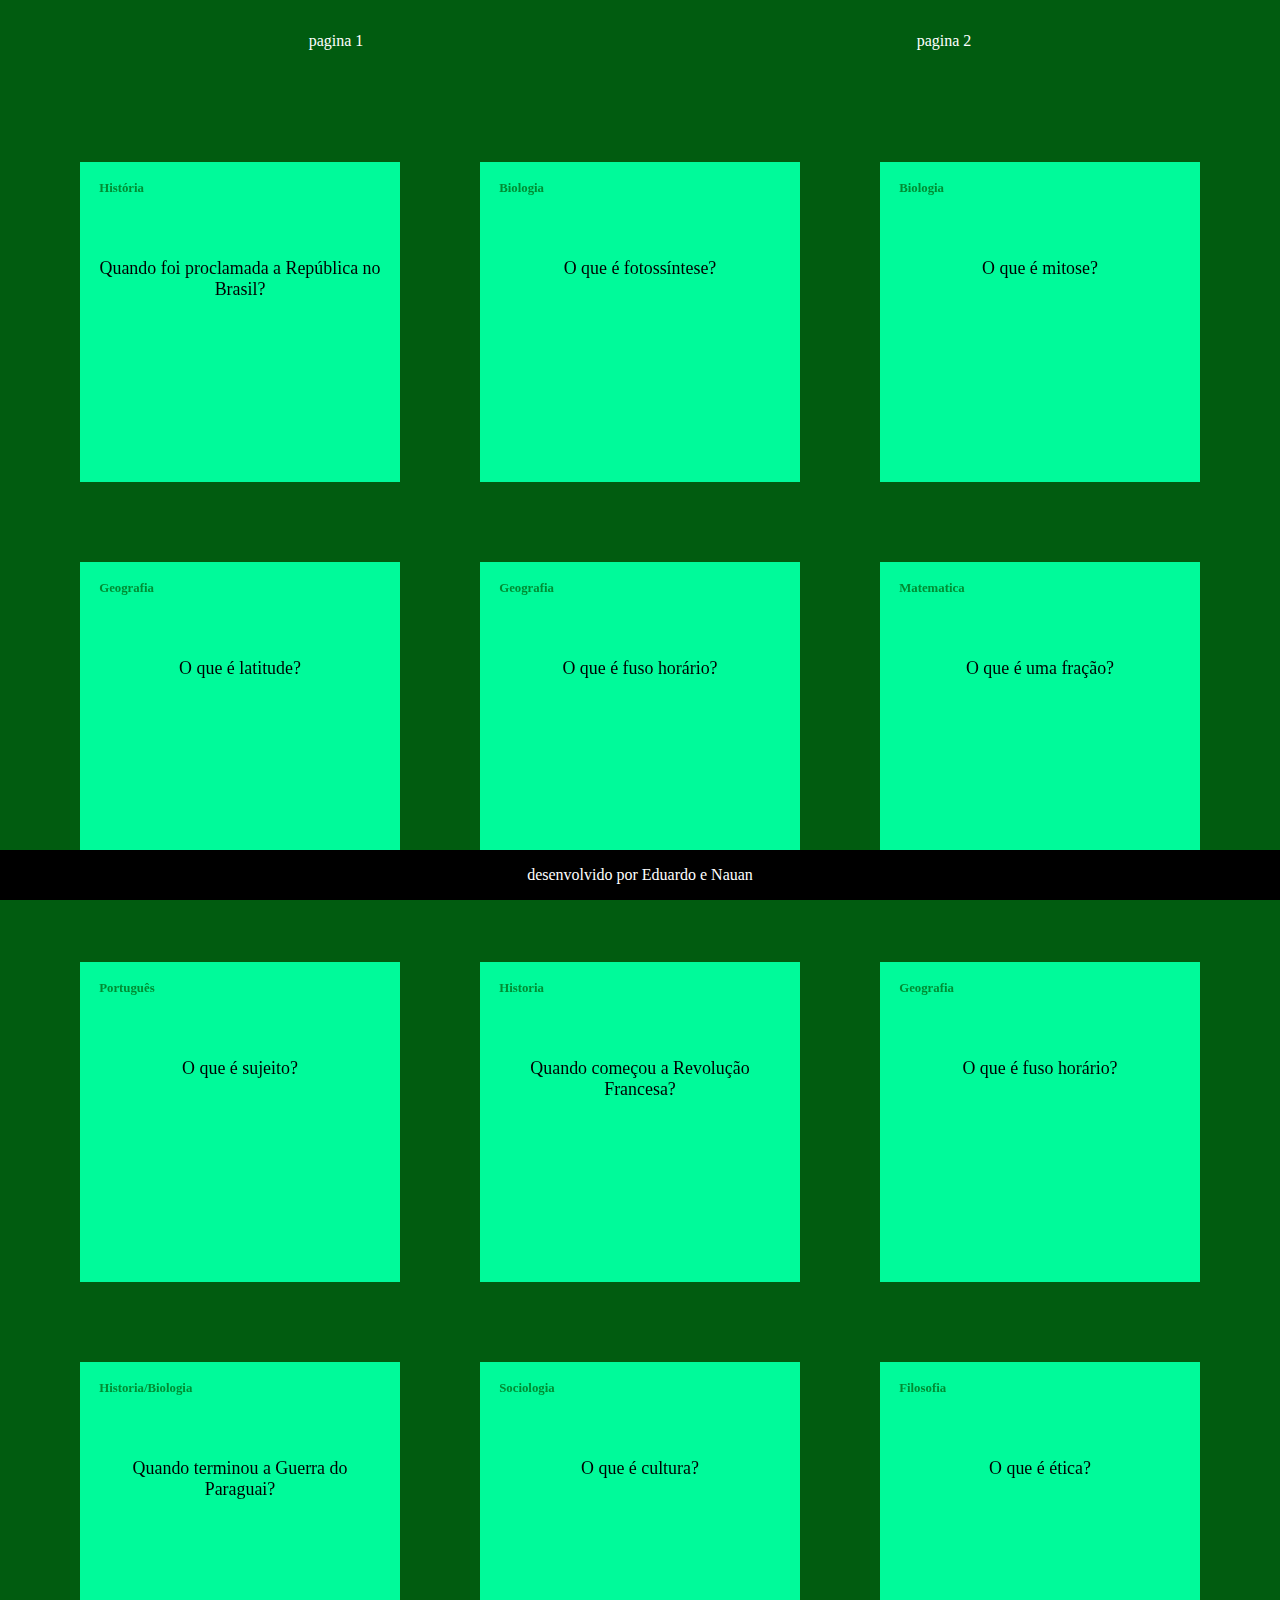
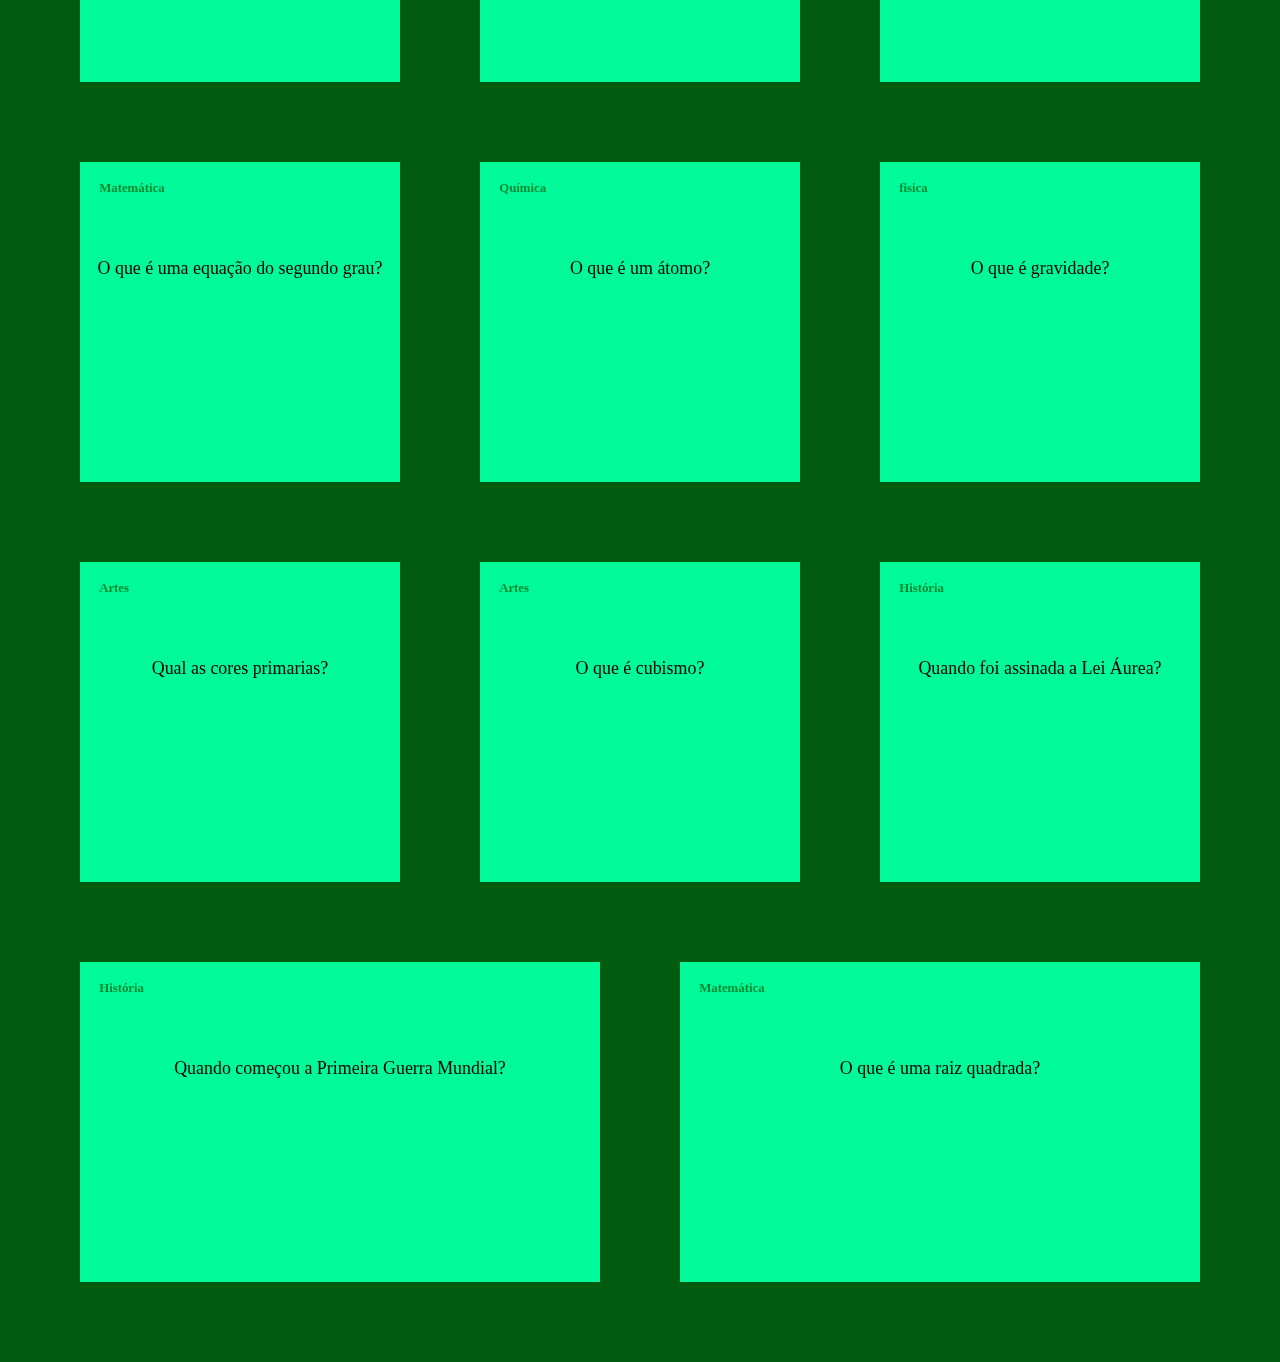
==== pagina2.html @ 7088981d "d" ====
<!DOCTYPE html>
<html lang="pt-br">
<head>
    <meta charset="UTF-8">
    <meta name="viewport" content="width=device-width, initial-scale=1.0">
    <title>Nauan e Duzes Lindo</title>
    <link rel="stylesheet" href="style.css">
</head>
<body>
    <header>
        <a href="index.html">pagina 1</a>
        <a href="pagina2.html">pagina 2</a>
    </header>
    <section id="container">

    </section>
    <footer>
        <p>desenvolvido por Eduardo e Nauan</p>
    </footer>
    <script src="mais.js"></script>
    <script src="perguntas.js"></script>
</body>
</html>
---- style.css ----
:root{
    --fundo: #015c10;
    --frente-cartão: #00FA9A;
    --verso-cartão: #e7900e;
    --destaque: #01862ef3;
    --preto: #000000;
    --branco: #ffffff;
 }
 
 body{
     background-color: var(--fundo);
     margin: 0;
 }

 header{
    background-color: var(--fundo);
    display: flex;
    justify-content:  space-around;
    padding: 2rem;
 }
 

header a{
    color: var(--branco);
    text-decoration:  none;
}
 footer{
     background-color: var(--preto);
     position: fixed;
     bottom: 0;
     color: var(--branco);
     width: 100%;
     text-align: center;
 }

 #container{
padding: 4rem;
display: flex;
gap: 3rem;
flex-wrap: wrap;

 }
 .cartao{
    flex-grow: 1;
    flex-basis: calc(33% - 6rem);
    height: 20rem;
    margin: 1rem;
 }

 .conteudo-cartao{
    background-color: var(--frente-cartão);
    text-align: center;
    height: 100%;
    transform-style: preserve-3d;
 transition: transform 300ms ease-in-out;
}

.conteudo-cartao h3{
    position: absolute;
    text-align: left;
    color: var(--destaque);
    border: lpx solid var(--destaque);
    border-radius: 6rem;
    padding: 0.6rem;
    margin: 0.6rem;
    font-size: 1.0vw;
    backface-visibility: hidden;
}

.conteudo-cartao p{
margin-top: 5rem;
padding: 1rem;
font-size: 1.4vw;

}

.cartao.active .conteudo-cartao{
    transform: rotatey(180deg);
}

.pergunta-cartao, .resposta-cartao{
    backface-visibility: hidden;
    position: absolute;
    height: 100%;
    width: 100%;
}

.resposta-cartao{
    transform: rotatey(180deg);
    background-color: var(--verso-cartão);
    color: var(--destaque);
    border: 2px solid var(--destaque);
}
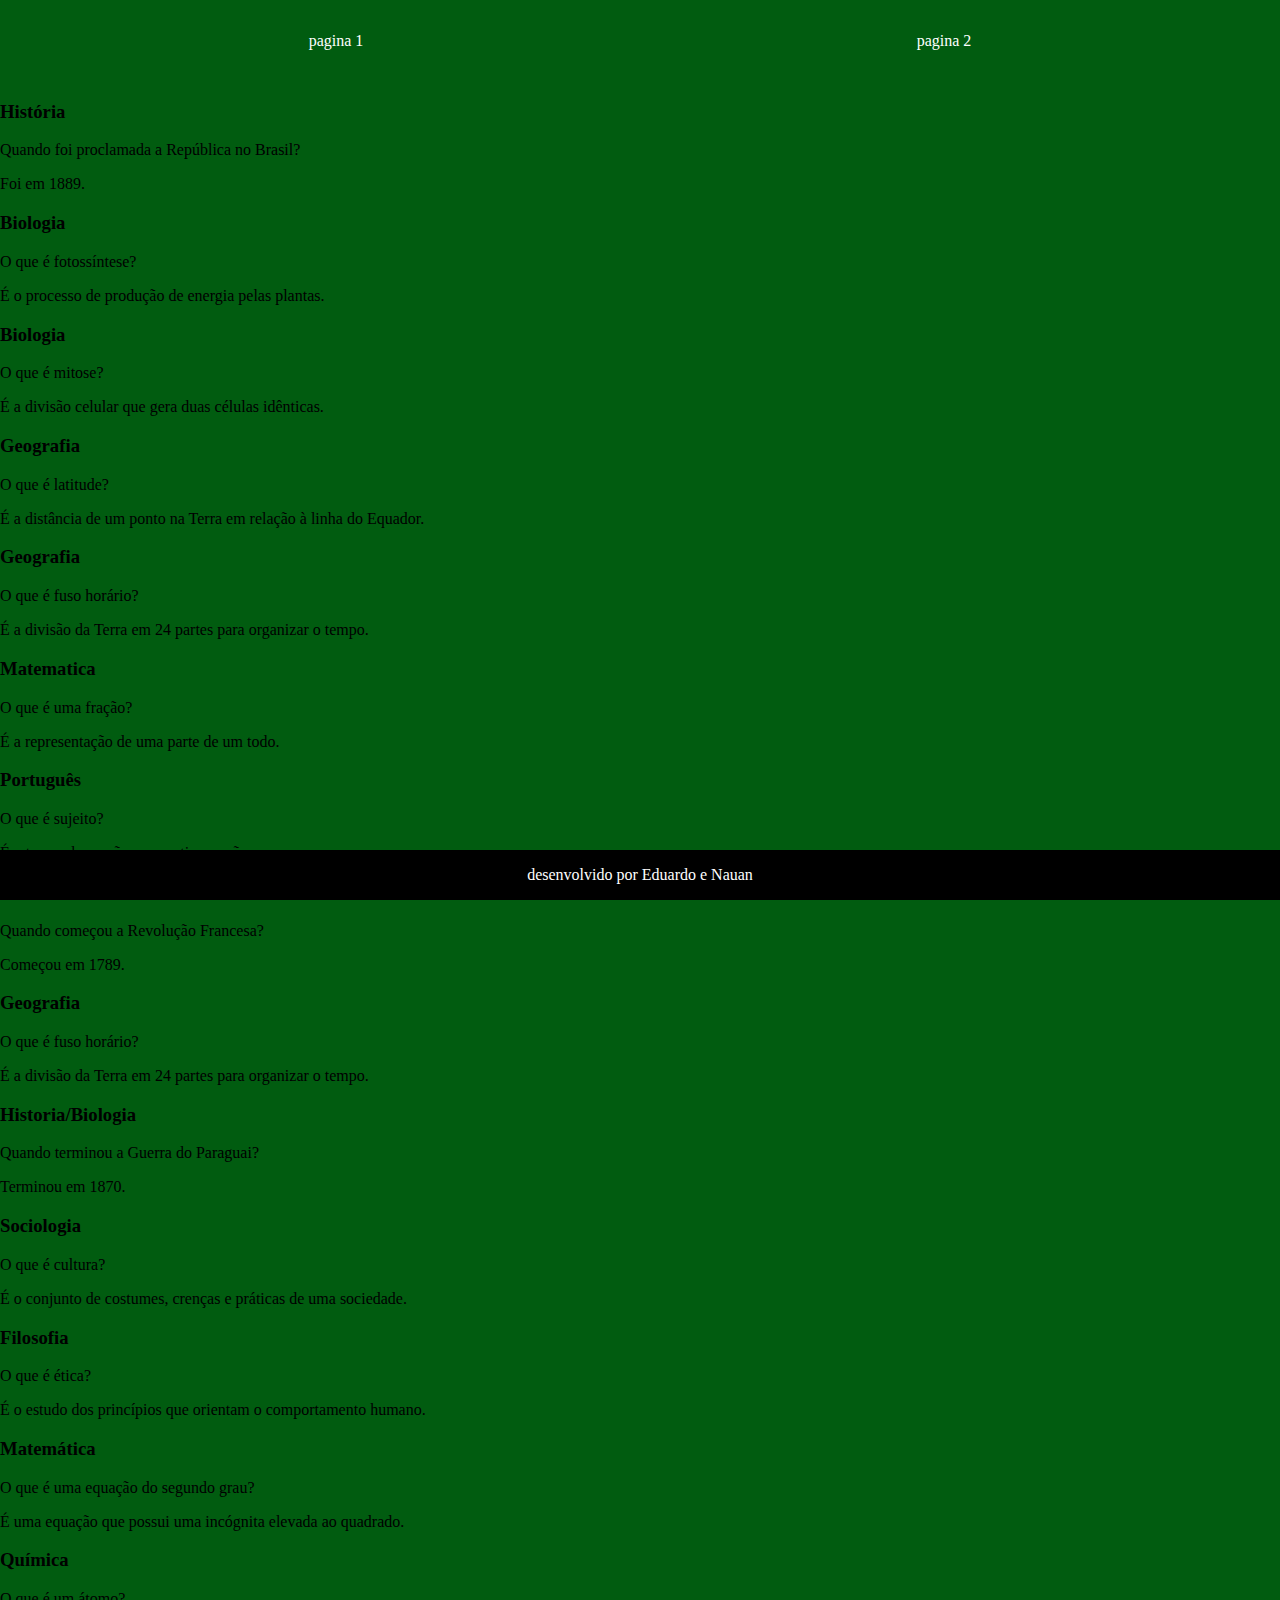
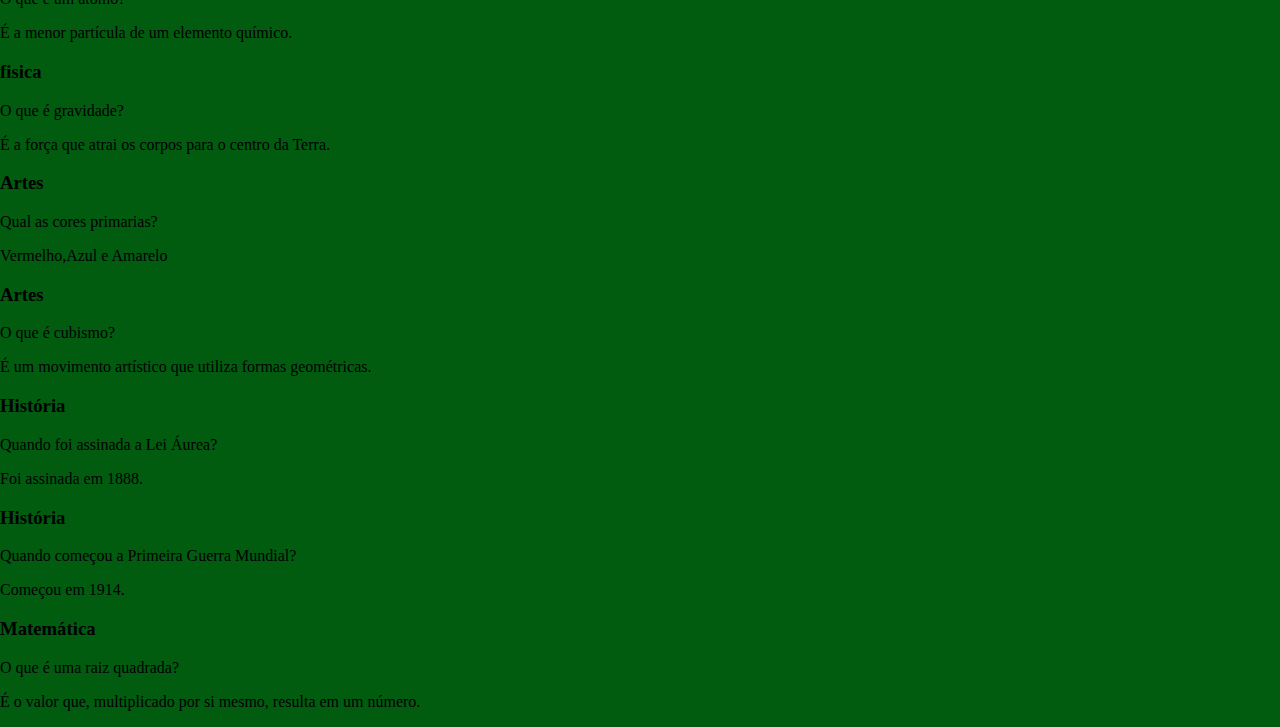
==== commit f8bd21a5: "s" ====
--- a/pagina2.html
+++ b/pagina2.html
@@ -4,7 +4,7 @@
     <meta charset="UTF-8">
     <meta name="viewport" content="width=device-width, initial-scale=1.0">
     <title>Nauan e Duzes Lindo</title>
-    <link rel="stylesheet" href="style.css">
+    <link rel="stylesheet" href="pag2.css">
 </head>
 <body>
     <header>
--- a/pag2.css
+++ b/pag2.css
@@ -0,0 +1,34 @@
+:root{
+    --fundo: #015c10;
+    --frente-cartão: #00FA9A;
+    --verso-cartão: #e7900e;
+    --destaque: #01862ef3;
+    --preto: #000000;
+    --branco: #ffffff;
+ }
+ 
+ body{
+     background-color: var(--fundo);
+     margin: 0;
+ }
+
+ header{
+    background-color: var(--fundo);
+    display: flex;
+    justify-content:  space-around;
+    padding: 2rem;
+ }
+ 
+
+header a{
+    color: var(--branco);
+    text-decoration:  none;
+}
+ footer{
+     background-color: var(--preto);
+     position: fixed;
+     bottom: 0;
+     color: var(--branco);
+     width: 100%;
+     text-align: center;
+ }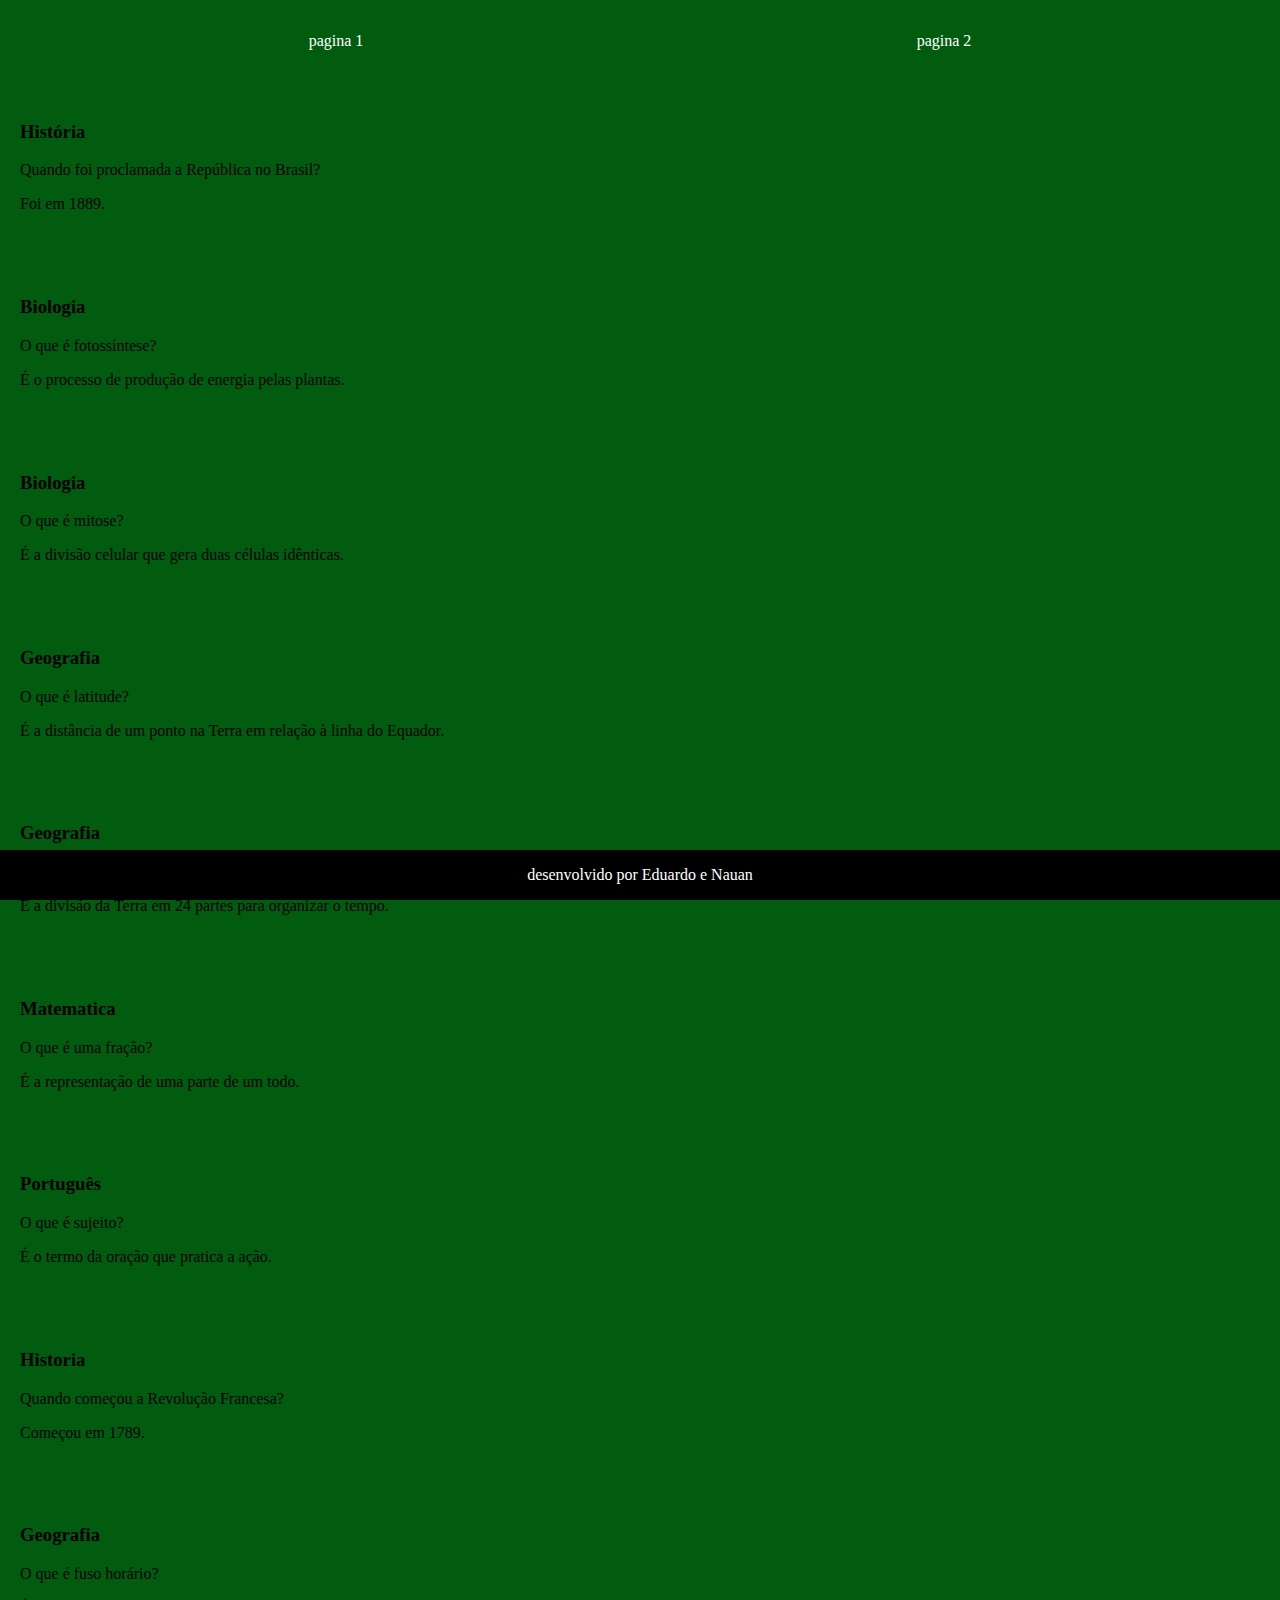
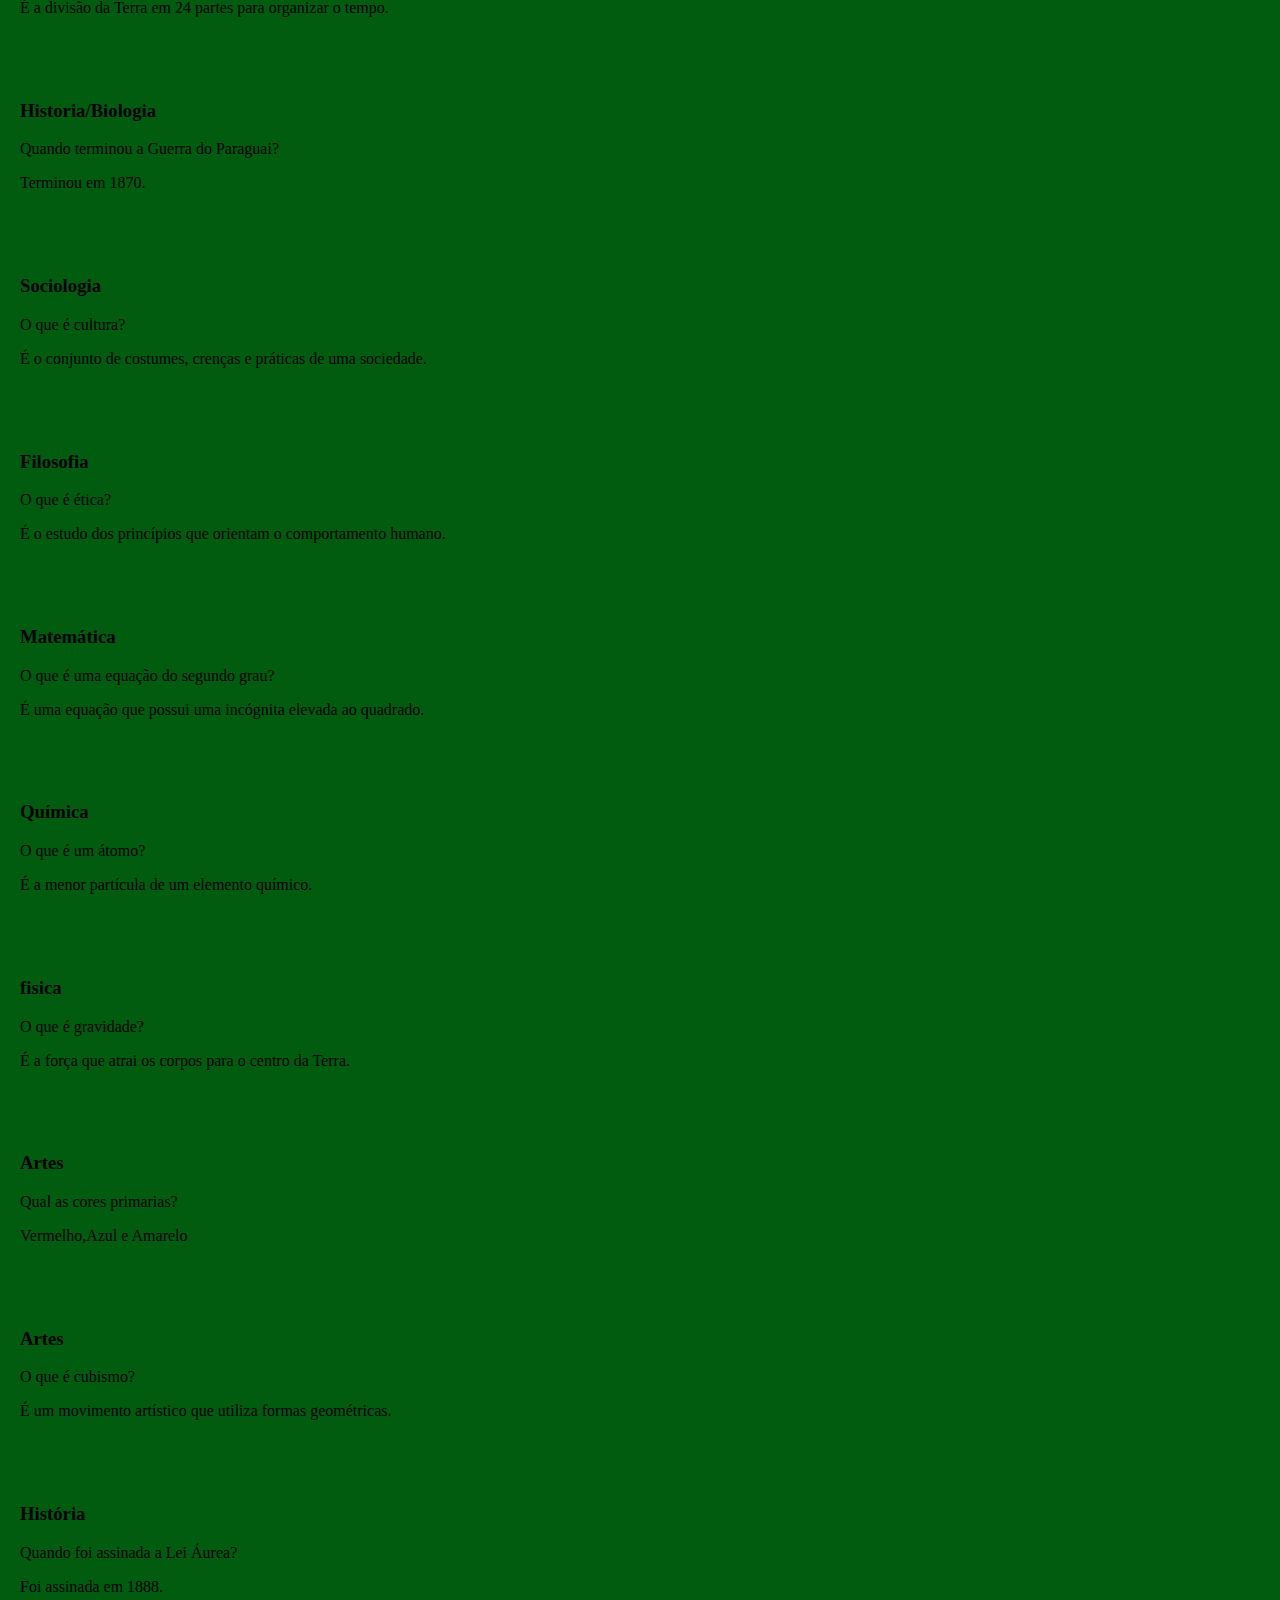
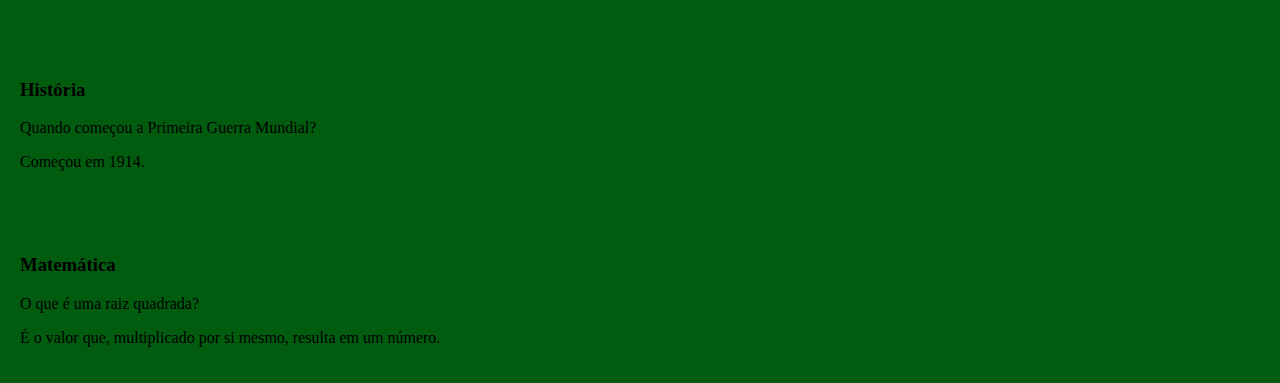
==== commit cecd5801: "d" ====
--- a/pagina2.html
+++ b/pagina2.html
@@ -17,7 +17,7 @@
     <footer>
         <p>desenvolvido por Eduardo e Nauan</p>
     </footer>
-    <script src="mais.js"></script>
+    <script src="pagina2.js"></script>
     <script src="perguntas.js"></script>
 </body>
 </html>--- a/pag2.css
+++ b/pag2.css
@@ -31,4 +31,10 @@
      color: var(--branco);
      width: 100%;
      text-align: center;
+ }
+
+ #container{
+    display: grid;
+    gap: 3rem;
+    padding: 20px;
  }